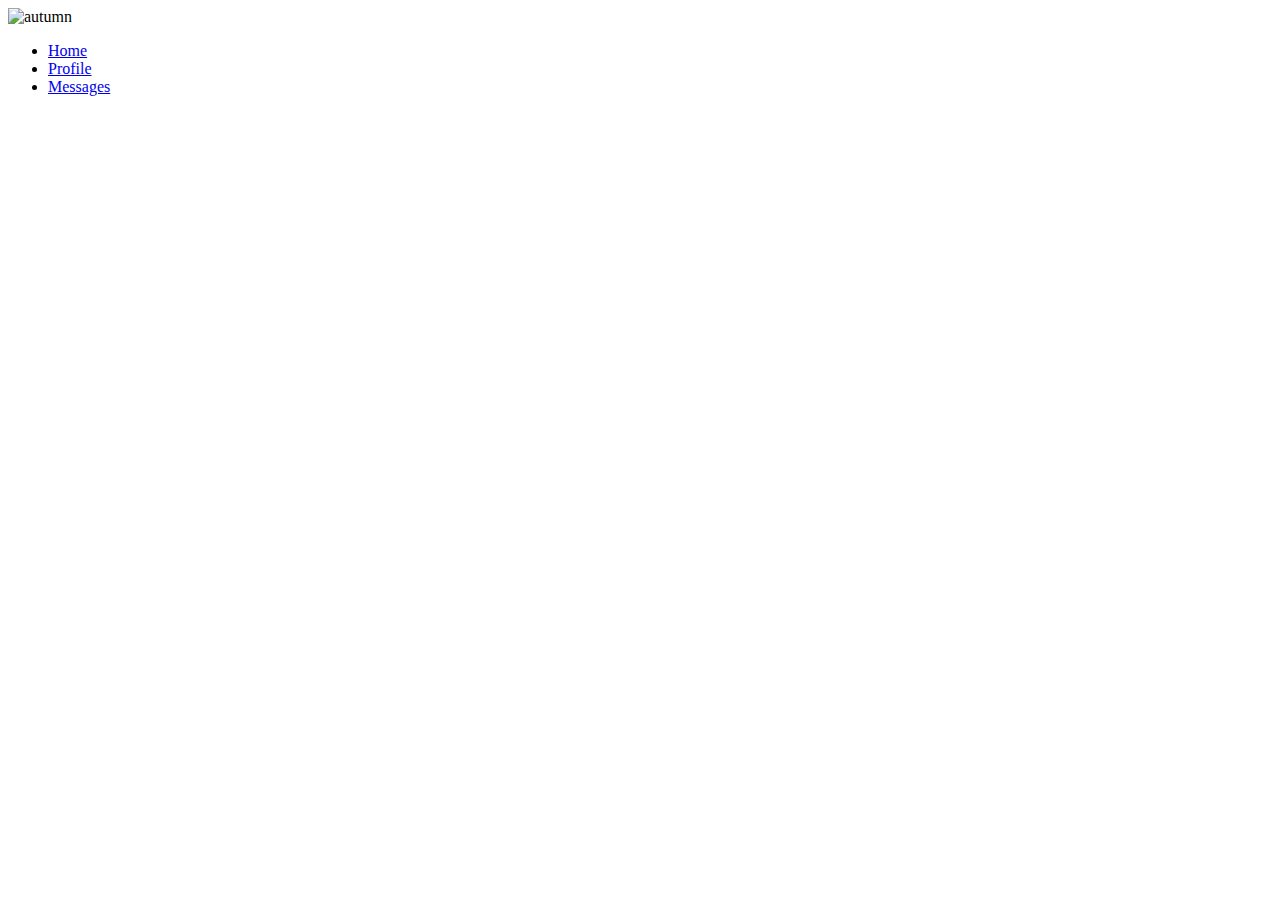
==== index.html @ d1ddfb8c "first commit" ====
<!DOCTYPE html>
<html lang="en">
<head>
  <meta charset="UTF-8">
  <meta name="viewport" content="width=device-width, initial-scale=1.0">
  <meta http-equiv="X-UA-Compatible" content="ie=edge">
  <title>Portfolio</title>
  <link rel="stylesheet" href="css/bootstrap.min.css">
	<link rel="stylesheet" href="css/styles.css">
</head>
<body>
<div class="container" >
  <div class="jumbotron">
    <img src="img/autumn.jpg" alt="autumn" class="img-responsive img-thumbnail">
  </div>
  <div class="nav">
    <ul class="nav nav-tabs">
      <li role="presentation" class="active"><a href="#">Home</a></li>
      <li role="presentation"><a href="#">Profile</a></li>
      <li role="presentation"><a href="#">Messages</a></li>
    </ul>
  </div>
</div>




<!--Remember to link sites in two columns under jumbotron  -->


  </center>
<!-- Scripts -->
  <script src="https://ajax.googleapis.com/ajax/libs/jquery/1.11.3/jquery.min.js"></script>
  <script src="js/bootstrap.min.js"></script>
</body>
</html>
---- css/styles.css ----
nav {
  float: left;
position: fixed;
position :relative; left: 600px;
padding-top: 250px;
}
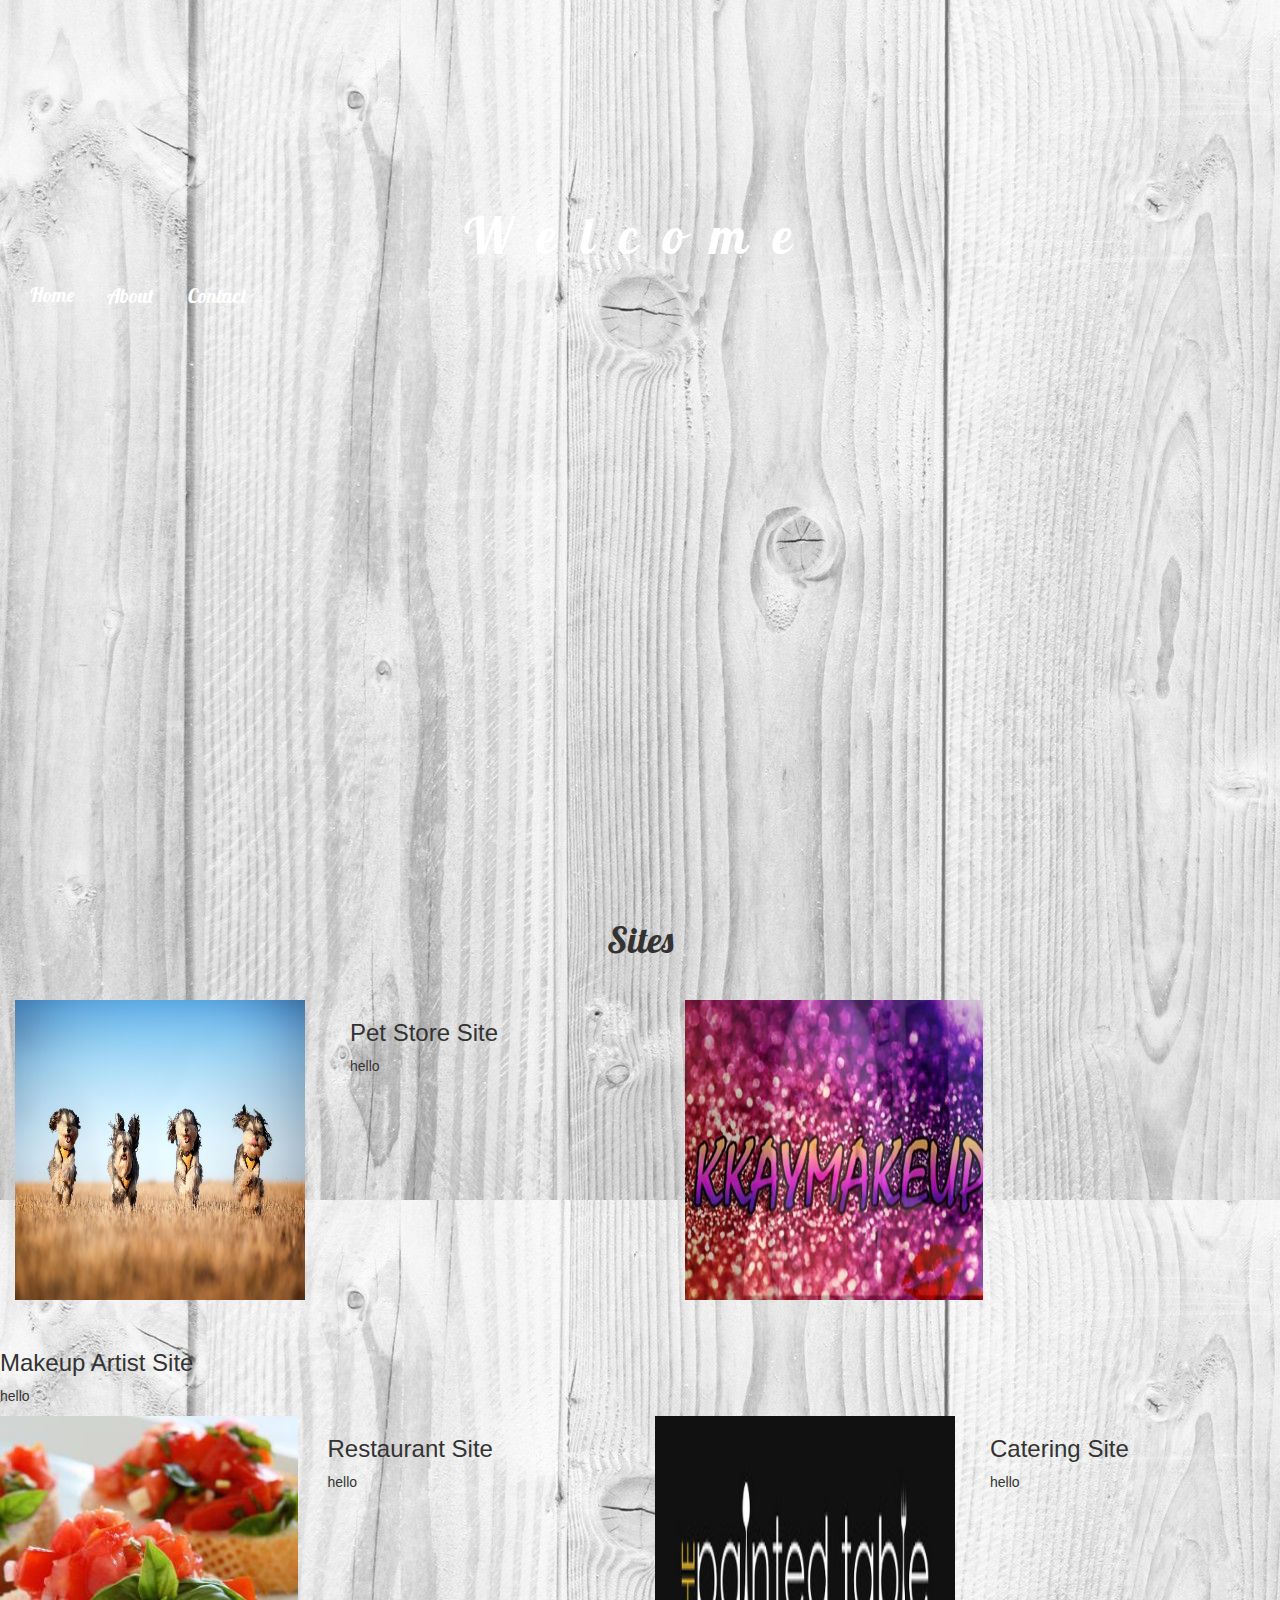
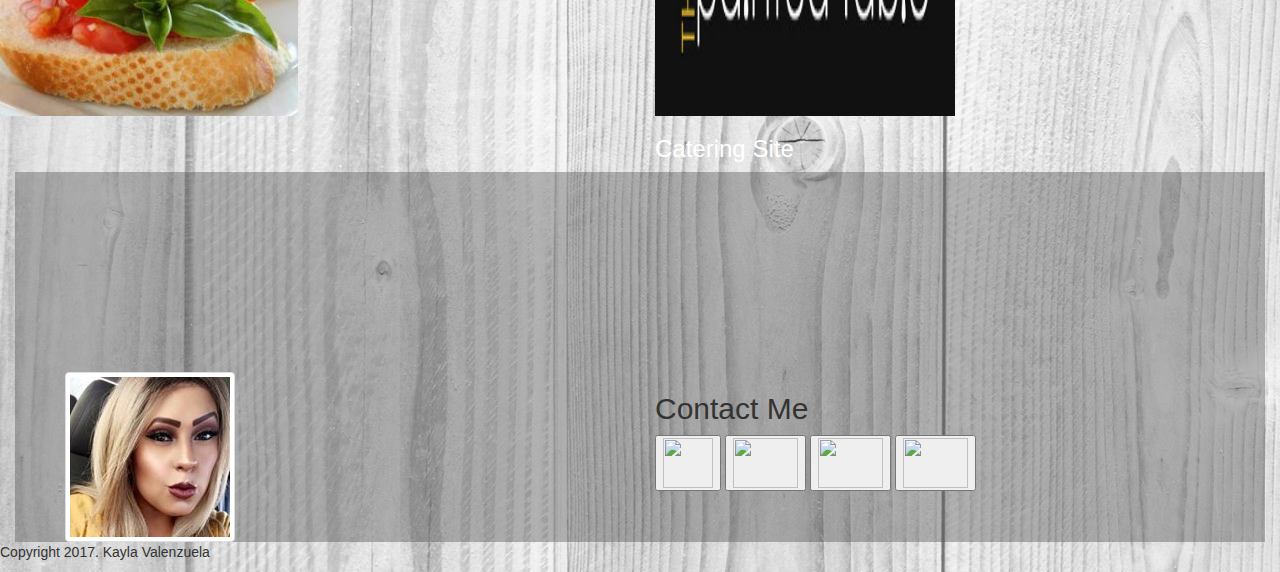
==== commit 55ddab49: "add updated files" ====
--- a/index.html
+++ b/index.html
@@ -7,28 +7,147 @@
   <title>Portfolio</title>
   <link rel="stylesheet" href="css/bootstrap.min.css">
 	<link rel="stylesheet" href="css/styles.css">
+  <link href="https://fonts.googleapis.com/css?family=Lobster" rel="stylesheet">
+  <link href="https://fonts.googleapis.com/css?family=Dancing+Script" rel="stylesheet">
 </head>
-<body>
-<div class="container" >
-  <div class="jumbotron">
-    <img src="img/autumn.jpg" alt="autumn" class="img-responsive img-thumbnail">
-  </div>
-  <div class="nav">
-    <ul class="nav nav-tabs">
-      <li role="presentation" class="active"><a href="#">Home</a></li>
-      <li role="presentation"><a href="#">Profile</a></li>
-      <li role="presentation"><a href="#">Messages</a></li>
+  <!--Nav  -->
+<div class="container-fluid" id="nav">
+    <div id="Welcome">
+      <div class="welcome">
+        <p>Welcome</p>
+    </div>
+    <ul class="nav nav-tabs" id="nav-position">
+      <li role="presentation" class="active"><a href="file:///C:/Users/Kayla%20Valenzuela/Desktop/projects1/Final/index.html">Home</a></li>
+      <li role="presentation"><a href="#about" data-toggle="modal">About</a></li>
+      <li role="presentation"><a href="#contact" data-toggle="modal">Contact</a></li>
     </ul>
   </div>
 </div>
 
+    <!--Nav Ends  -->
+
+  <!--trans. css welcome typing text  cursive font-->
+<div class="container-fluid" id="background">
+  <div id="Sites">
+    <h1>Sites</h1>
+  </div>
+   <div class="row">
+      <div class="col-sm-3 col-md-3" id="row1">
+        <img src="img/hero.jpg" alt="hero" class="img-responsive img-thumbnail1">
+      </div>
+      <!--app 2 ends -->
+      <div class="col-sm-3 col-md-3" id="row1">
+        <h3>Pet Store Site</h3>
+          <p>hello</p>
+      </div>
+      <!-- app 3 starts -->
+      <div class="row">
+         <div class="col-sm-3 col-md-3" id="row2">
+           <img src="img/logo1.jpg" alt="hero" class="img-responsive img-thumbnail1">
+         </div>
+         <!--app 2 ends -->
+         <div class="col-sm-3 col-md-3 site" id="row2">
+           <h3>Makeup Artist Site</h3>
+             <p>hello</p>
+         </div>
+       </div>
+
+         <div class="row">
+            <div class="col-sm-3 col-md-3 site">
+              <img src="img/bruschetta.jpg" alt="hero" class="img-responsive img-thumbnail1">
+            </div>
+            <!--app 2 ends -->
+            <div class="col-sm-3 col-md-3 site">
+              <h3>Restaurant Site</h3>
+                <p>hello</p>
+            </div>
+    <!-- app 4 starts -->
+    <div class="row">
+       <div class="col-sm-3 col-md-3 site">
+         <img src="img/logo.jpg" alt="logo" class="img-responsive img-thumbnail1">
+         <a href="file:///C:/Users/Kayla%20Valenzuela/Desktop/projects/Final%20Project/index.html"<button><h3>Catering Site</h3></button></a>
+       </div>
+       <!--app 2 ends -->
+       <div class="col-sm-3 col-md-3 site">
+         <h3>Catering Site</h3>
+           <p>hello</p>
+       </div>
 
 
 
-<!--Remember to link sites in two columns under jumbotron  -->
+
+        <!-- app 4 ends -->
+    </div>
+  </div>
+  </div>
+</div>
+<footer>
+<!--Footer Starts Here  -->
+<div class="container-fluid">
+  <div class="footer">
+    <div class="row">
+      <div class="col-sm-6">
+        <img src="img/kayla.jpg" alt="kayla" class="img-responsive img-thumbnail" id="kayla">
+        <!--image then small about paragraph  -->
+      </div>
+      <div class="col-sm-6">
+      <H2>Contact Me</H2>
+        <div>
+            <a href="https://www.facebook.com/XxKorruptionxX"><button><img src="fb.jpg" width="50" height="50"></button></a>
+            <a href="https://www.instagram.com/kkaymakeupartist"><button><img src="insta2.jpg" width="65" height="50"></button></a>
+            <a href="https://twitter.com/kkaymakeup"><button><img src="twitter.jpg" width="65" height="50"></button></a>
+            <a href="https://www.youtube.com/channel/UCBk4dtVQ9WHQDnfPB6tsmkg"><button><img src="youtube1.jpg" width="65" height="50"></button></a>
+        </div>
+      </div>
+    </div>
+  </div>
+</div>
+</footer>
+<!--email, linked in, github, twitter  -->
+
+<p>Copyright 2017. Kayla Valenzuela</p>
 
 
-  </center>
+<!--Modals  Start-->
+<div class="modal fade" id="contact" role = "dialog">
+  <div class = "modal-dialog">
+    <div class = "modal-content">
+      <div class="modal-header">
+        <h4>Contact Site</h4>
+      </div>
+      <div class="modual-body">
+        <p>Lorem ipsum dolor sit amet, consectetur adipisicing elit, sed do eiusmod tempor incididunt
+         ut labore et dolore magna aliqua. Ut enim ad minim veniam, quis nostrud exercitation
+         ullamco laboris nisi ut aliquip ex ea commodo consequat.</p>
+      </div>
+      <div class="modal-footer">
+        <a class="btn btn-primary" data-dismiss = "modal">Close</a>
+      </div>
+    </div>
+  </div>
+</div>
+
+
+<div class="modal fade" id="about" role = "dialog">
+  <div class = "modal-dialog">
+    <div class = "modal-content">
+      <div class="modal-header">
+        <h4>About</h4>
+      </div>
+      <div class="modual-body">
+        <p>Lorem ipsum dolor sit amet, consectetur adipisicing elit, sed do eiusmod tempor incididunt
+         ut labore et dolore magna aliqua. Ut enim ad minim veniam, quis nostrud exercitation
+         ullamco laboris nisi ut aliquip ex ea commodo consequat.</p>
+      </div>
+      <div class="modal-footer">
+        <a class="btn btn-primary" data-dismiss = "modal">Close</a>
+      </div>
+    </div>
+  </div>
+</div>
+
+
+<!--Modals End-->
 <!-- Scripts -->
   <script src="https://ajax.googleapis.com/ajax/libs/jquery/1.11.3/jquery.min.js"></script>
   <script src="js/bootstrap.min.js"></script>
--- a/css/styles.css
+++ b/css/styles.css
@@ -1,6 +1,159 @@
-nav {
-  float: left;
-position: fixed;
-position :relative; left: 600px;
-padding-top: 250px;
+#nav {
+  background-image: url("../img/autumn.jpg");
+  background-position: center;
+  background-size: cover;
+  height: 700px;
+  border-bottom: none;
+  font-family: 'Dancing Script', cursive;
+  font-size: 20px;
+    top: 50%;
+    left: 40%;
+    text-align: center;
 }
+
+#Welcome {
+  text-align: center;
+  font-family: 'Lobster', cursive;
+  position: center;
+  text-align: center;
+  padding-top: 200px;
+}
+
+.welcome #nav-position {
+  white-space: nowrap;
+overflow: hidden;
+width: 30em;
+animation: type2 10s steps(60, end);
+}
+
+.welcome p {
+  overflow: hidden; /* Ensures the content is not revealed until the animation */
+    border-right: .15em #FFF; /* The typwriter cursor */
+    white-space: nowrap; /* Keeps the content on a single line */
+    margin: 0 auto; /* Gives that scrolling effect as the typing happens */
+    letter-spacing: .5em; /* Adjust as needed */
+    animation:
+      typing 10s steps(60),
+      blink-caret 5s step-end infinite;
+      font-size: 50px;
+      color: #fff;
+}
+
+@keyframes typing {
+  from { width: 0 }
+  to { width: 75% }
+}
+
+/* The typewriter cursor effect */
+@keyframes blink-caret {
+  from, to { border-color: #FFF }
+  100% { border-color: #FFF; }
+  animation: blink 2s infinite;
+}
+
+
+
+body {
+  background-image: url("../img/wood.jpg");
+
+}
+
+.img-thumbnail1 {
+    height:300px;
+    width: 300px;
+}
+
+img:hover {
+    opacity: 0.6;
+    filter: alpha(opacity=50);
+}
+
+#Sites {
+  text-align: center;
+  font-family: 'Lobster', cursive;
+  padding-top: 200px;
+}
+
+#row1 {
+  margin-right: 15px;
+  padding-top:  30px;
+}
+
+#row2 {
+  margin-right: 15px;
+  padding-top:  30px;
+}
+
+
+.nav-tabs>li.active>a, .nav-tabs>li.active>a:focus, .nav-tabs>li.active>a:hover {
+  cursor: default;
+  background-color: transparent;
+  border: 1px solid transparent;
+  border-radius: 4px 4px 0 0;
+  position: relative;
+  display: block;
+  padding: 10px 15px;
+  outline-color: #FFF;
+}
+
+.nav-tabs>li.active>a, .nav-tabs>li.active>a:focus {
+  border: none;
+  color: #FFF;
+}
+
+
+.nav-tabs {
+    border-bottom: transparent;
+}
+
+.nav>li>a:hover {
+    text-decoration: none;
+    background-color: transparent;
+}
+
+a:focus, a:hover {
+    color: #FFF;
+    text-decoration: underline;
+}
+
+.nav-tabs>li.active>a, .nav-tabs>li.active>a:focus, .nav-tabs>li.active>a:hover {
+  color: #FFF;
+
+}
+
+
+a {
+    color: #FFF;
+    text-decoration: none;
+}
+
+.footer {
+background-color: rgba(81, 81,81, .4);
+padding-top: 200px;
+
+#kayla {
+  margin-left: 50px;
+}
+
+/*Modals*/
+
+
+
+
+
+
+
+/*Media Quieries*/
+@media screen and (max-width: 1000px) {
+    #nav {
+        width: 100%;
+    }
+
+    nav-tabs {
+        width: 12.5%;
+    }
+
+    #nav-position {
+        width: 100%;
+    }
+}
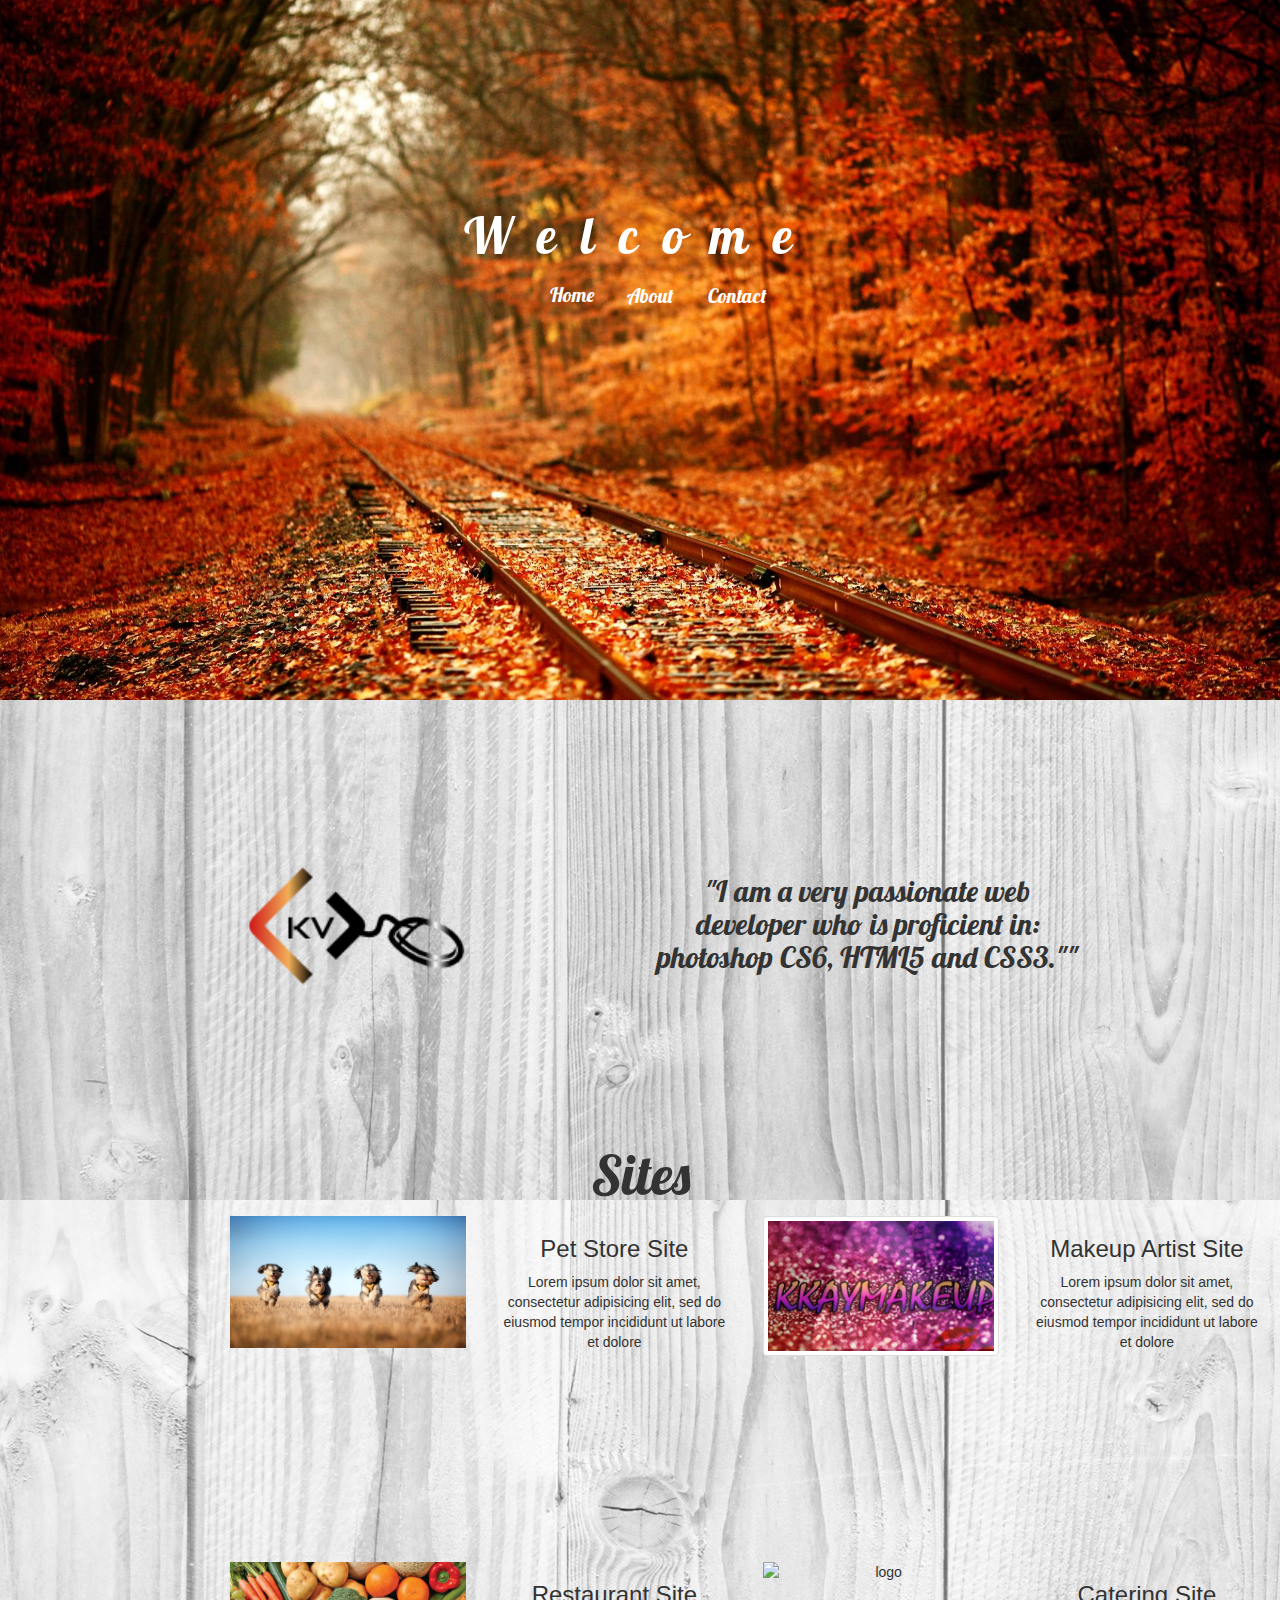
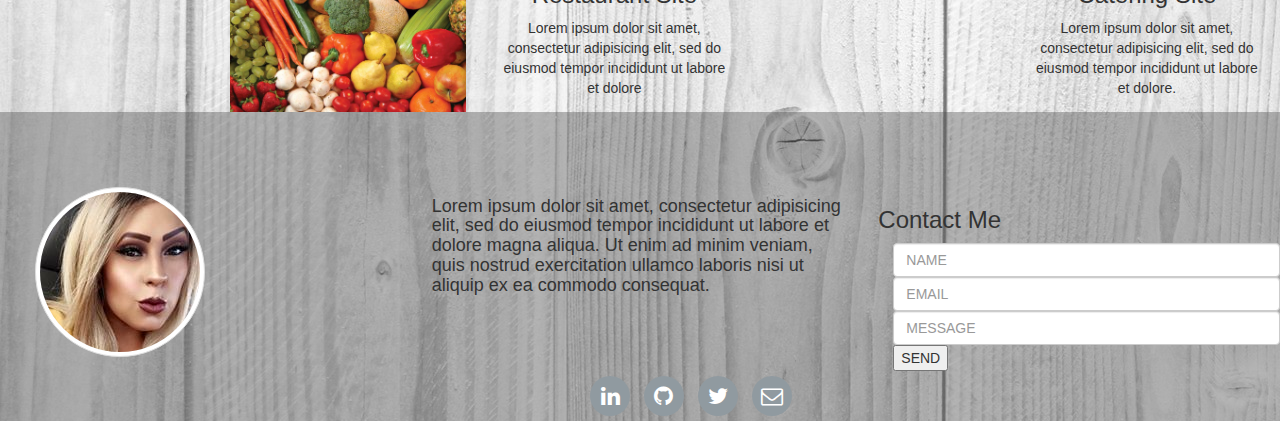
==== commit 0ac09167: "fixed footer" ====
--- a/index.html
+++ b/index.html
@@ -6,7 +6,9 @@
   <meta http-equiv="X-UA-Compatible" content="ie=edge">
   <title>Portfolio</title>
   <link rel="stylesheet" href="css/bootstrap.min.css">
+  <link rel="stylesheet" href="css/font-awesome.min.css." />
 	<link rel="stylesheet" href="css/styles.css">
+  <link rel="stylesheet" href="https://cdnjs.cloudflare.com/ajax/libs/font-awesome/4.7.0/css/font-awesome.min.css">
   <link href="https://fonts.googleapis.com/css?family=Lobster" rel="stylesheet">
   <link href="https://fonts.googleapis.com/css?family=Dancing+Script" rel="stylesheet">
 </head>
@@ -25,88 +27,126 @@
 </div>
 
     <!--Nav Ends  -->
-
-  <!--trans. css welcome typing text  cursive font-->
-<div class="container-fluid" id="background">
-  <div id="Sites">
-    <h1>Sites</h1>
-  </div>
-   <div class="row">
-      <div class="col-sm-3 col-md-3" id="row1">
-        <img src="img/hero.jpg" alt="hero" class="img-responsive img-thumbnail1">
+<div class="container-fluid">
+  <div class="row">
+    <div class="col-sm-6 col-md-6">
+      <div class="img">
+        <img src="img/web.png" alt="hero" class="img-responsive img-thumbnai1 "width="300" height="400;" id="img">
       </div>
-      <!--app 2 ends -->
-      <div class="col-sm-3 col-md-3" id="row1">
-        <h3>Pet Store Site</h3>
-          <p>hello</p>
-      </div>
-      <!-- app 3 starts -->
-      <div class="row">
-         <div class="col-sm-3 col-md-3" id="row2">
-           <img src="img/logo1.jpg" alt="hero" class="img-responsive img-thumbnail1">
-         </div>
-         <!--app 2 ends -->
-         <div class="col-sm-3 col-md-3 site" id="row2">
-           <h3>Makeup Artist Site</h3>
-             <p>hello</p>
-         </div>
-       </div>
-
-         <div class="row">
-            <div class="col-sm-3 col-md-3 site">
-              <img src="img/bruschetta.jpg" alt="hero" class="img-responsive img-thumbnail1">
-            </div>
-            <!--app 2 ends -->
-            <div class="col-sm-3 col-md-3 site">
-              <h3>Restaurant Site</h3>
-                <p>hello</p>
-            </div>
-    <!-- app 4 starts -->
+    </div>
+<!--paragraph tag  -->
     <div class="row">
-       <div class="col-sm-3 col-md-3 site">
-         <img src="img/logo.jpg" alt="logo" class="img-responsive img-thumbnail1">
-         <a href="file:///C:/Users/Kayla%20Valenzuela/Desktop/projects/Final%20Project/index.html"<button><h3>Catering Site</h3></button></a>
-       </div>
-       <!--app 2 ends -->
-       <div class="col-sm-3 col-md-3 site">
-         <h3>Catering Site</h3>
-           <p>hello</p>
-       </div>
-
-
-
-
-        <!-- app 4 ends -->
-    </div>
-  </div>
-  </div>
-</div>
-<footer>
-<!--Footer Starts Here  -->
-<div class="container-fluid">
-  <div class="footer">
-    <div class="row">
-      <div class="col-sm-6">
-        <img src="img/kayla.jpg" alt="kayla" class="img-responsive img-thumbnail" id="kayla">
-        <!--image then small about paragraph  -->
-      </div>
-      <div class="col-sm-6">
-      <H2>Contact Me</H2>
-        <div>
-            <a href="https://www.facebook.com/XxKorruptionxX"><button><img src="fb.jpg" width="50" height="50"></button></a>
-            <a href="https://www.instagram.com/kkaymakeupartist"><button><img src="insta2.jpg" width="65" height="50"></button></a>
-            <a href="https://twitter.com/kkaymakeup"><button><img src="twitter.jpg" width="65" height="50"></button></a>
-            <a href="https://www.youtube.com/channel/UCBk4dtVQ9WHQDnfPB6tsmkg"><button><img src="youtube1.jpg" width="65" height="50"></button></a>
-        </div>
+      <div class="col-sm-6 col-md-6">
+        <h2>"I am a very passionate web developer who is
+        proficient in: photoshop CS6, HTML5 and CSS3.""</h2>
       </div>
     </div>
   </div>
 </div>
-</footer>
-<!--email, linked in, github, twitter  -->
+  <!--trans. css welcome typing text  cursive font-->
+<div class="container-fluid">
+  <div class="sites" id="sites">
+    <h1>Sites</h1>
+  </div>
+   <div class="row" id="one">
+    <center><div class="col-sm-3 col-md-3">
+        <img src="img/hero.jpg" alt="hero" class="img-responsive img-thumbnai1">
+      </div>
+      <!--app 2 ends -->
+      <div class="col-sm-3 col-md-3">
+        <h3>Pet Store Site</h3>
+          <p>Lorem ipsum dolor sit amet, consectetur adipisicing elit, sed do
+             eiusmod tempor incididunt ut labore et dolore</p>
+      </div>
+      <!-- app 3 starts -->
+      <div class="col-sm-3 col-md-3">
+        <img src="img/logo1.jpg" alt="hero" class="img-responsive img-thumbnail">
+      </div>
+      <!--app 2 ends -->
+      <div class="col-sm-3 col-md-3">
+        <h3>Makeup Artist Site</h3>
+          <p>Lorem ipsum dolor sit amet, consectetur adipisicing elit, sed do
+             eiusmod tempor incididunt ut labore et dolore</p>
+      </div>
+    </div></center>
 
-<p>Copyright 2017. Kayla Valenzuela</p>
+     <div class="row" id="two">
+      <center><div class="col-sm-3 col-md-3">
+          <img src="img/food_review.jpg" alt="hero" class="img-responsive img-thumbnai1">
+        </div>
+        <!--app 2 ends -->
+        <div class="col-sm-3 col-md-3">
+          <h3>Restaurant Site</h3>
+            <p>Lorem ipsum dolor sit amet, consectetur adipisicing elit, sed do
+               eiusmod tempor incididunt ut labore et dolore</p>
+        </div>
+        <div class="col-sm-3 col-md-3">
+          <img src="img/8.jpg" alt="logo" class="img-responsive img-thumbnai1">
+        </div>
+        <!--app 2 ends -->
+        <div class="col-sm-3 col-md-3">
+          <h3>Catering Site</h3>
+            <p>Lorem ipsum dolor sit amet, consectetur adipisicing elit, sed do
+               eiusmod tempor incididunt ut labore et dolore.</p>
+      </div>
+    </div>
+  </center>
+</div>
 
+
+
+<!--Footer Starts Here  -->
+  <footer class="row">
+    <div class="row">
+      <div class="col-sm-4">
+        <img src="img/kayla.jpg" alt="kayla" class="img-responsive img-thumbnail" id="kayla">
+      </div>
+      <div class="col-sm-4">
+        <h4>Lorem ipsum dolor sit amet, consectetur adipisicing elit,
+          sed do eiusmod tempor incididunt ut labore et dolore magna
+          aliqua. Ut enim ad minim veniam, quis nostrud exercitation
+           ullamco laboris nisi ut aliquip ex ea commodo consequat.
+        </h4>
+      </div>
+  <div class="col-sm-4">
+    <H3>Contact Me</H3>
+      <section id="contact">
+        <!-- <div class="form-group"> -->
+        <form name="htmlform" method="post" action="toyousender.php">
+          <div class="col-sm-12">
+            <!-- <label for="">Name</label> -->
+            <input type="text" name="first_name" placeholder="NAME" class="form-control"required>
+          </div>
+          <form name="htmlform" method="post" action="toyousender.php">
+            <div class="col-sm-12">
+              <input type="text" name="first_name" placeholder="EMAIL" class="form-control"required>
+            </div>
+
+          <form name="htmlform" method="post" action="toyousender.php">
+            <div class="col-sm-12">
+              <input type="text" name="first_name" placeholder="MESSAGE" class="form-control"required>
+                <button name="send" type="submit" class="submit">SEND</button>
+            </div>
+          </form>
+        </section>
+      </div>
+    </div>
+
+        <!--email, linked in, github, twitter  -->
+
+        <div class="row">
+          <div class="col-sm-12">
+            <div class="social">
+              <ul>
+                <li><a href="https://www.linkedin.com/in/kayla-valenzuela-26780ab5/"><i class="fa fa-lg fa-linkedin"></i></a></li>
+                <li><a href="https://kaylavalenzuela.github,io"><i class="fa fa-lg fa-github"></i></a></li>
+                <li><a href="https://twitter.com/ValenzKayla"><i class="fa fa-lg fa-twitter"></i></a></li>
+                <li><a href=""><i class="fa fa-lg fa-envelope-o"></i></a><li>
+              </ul>
+            </div>
+          </div>
+        </div>
+      </footer>
 
 <!--Modals  Start-->
 <div class="modal fade" id="contact" role = "dialog">
@@ -134,10 +174,10 @@
       <div class="modal-header">
         <h4>About</h4>
       </div>
-      <div class="modual-body">
-        <p>Lorem ipsum dolor sit amet, consectetur adipisicing elit, sed do eiusmod tempor incididunt
-         ut labore et dolore magna aliqua. Ut enim ad minim veniam, quis nostrud exercitation
-         ullamco laboris nisi ut aliquip ex ea commodo consequat.</p>
+      <div class="modual-body" id="paragraph">
+        <p>My name is Kayla Valenzuela. I am very passionate about technology as well
+          as design. I know how to use Photoshop CS6, HTML and CSS.
+          I would love to build you site for you!</p>
       </div>
       <div class="modal-footer">
         <a class="btn btn-primary" data-dismiss = "modal">Close</a>
--- a/css/styles.css
+++ b/css/styles.css
@@ -1,14 +1,27 @@
 #nav {
-  background-image: url("../img/autumn.jpg");
+  background-image: url("../img/Autumn.jpg");
   background-position: center;
   background-size: cover;
   height: 700px;
   border-bottom: none;
   font-family: 'Dancing Script', cursive;
   font-size: 20px;
-    top: 50%;
-    left: 40%;
-    text-align: center;
+  text-align: center;
+}
+
+#nav-position {
+  text-align: center;
+  font-family: 'Lobster', cursive;
+  position: center;
+  text-align: center;
+  margin-left: 520px;
+}
+
+
+.nav {
+     padding-right: 50px;
+    margin-bottom: 0;
+    list-style: none;
 }
 
 #Welcome {
@@ -61,29 +74,27 @@
 .img-thumbnail1 {
     height:300px;
     width: 300px;
+    transition: 12s;
 }
 
 img:hover {
     opacity: 0.6;
     filter: alpha(opacity=50);
-}
-
-#Sites {
+    transition: 12s;
+    transition: ease-in-out;
+    transform: rotate(1080deg);
+}
+
+#sites {
   text-align: center;
   font-family: 'Lobster', cursive;
-  padding-top: 200px;
-}
-
-#row1 {
-  margin-right: 15px;
-  padding-top:  30px;
-}
-
-#row2 {
-  margin-right: 15px;
-  padding-top:  30px;
-}
-
+  padding-top: 50px;
+  font-size: 30px;
+}
+
+.col-sm-3 col-md-3 {
+text-align: center;
+}
 
 .nav-tabs>li.active>a, .nav-tabs>li.active>a:focus, .nav-tabs>li.active>a:hover {
   cursor: default;
@@ -96,6 +107,7 @@
   outline-color: #FFF;
 }
 
+
 .nav-tabs>li.active>a, .nav-tabs>li.active>a:focus {
   border: none;
   color: #FFF;
@@ -127,21 +139,206 @@
     text-decoration: none;
 }
 
-.footer {
+  #img {
+    text-align: center;
+    margin-left: 200px;
+    margin-top: 75px;
+  }
+
+h2 {
+  text-align: center;
+  margin-right: 200px;
+  margin-top: 175px;
+  font-family: 'Lobster', cursive;
+}
+
+h1 {
+  font-size: 55px;
+}
+
+#one {
+  margin-left: 200px;
+}
+
+#two {
+    margin-left: 200px;
+    padding-top: 200px;
+}
+
+/*footer starts*/
+#contact {width:100%; height:100%; margin 0 auto; background: #DDD; }
+
+.container {width:960px; height:auto; margin: 0 auto; padding: 0px 0;}
+
+#contact .container form input,
+#contact .container form textarea {
+	width:97.4%;
+	height:30px;
+	padding:5px 10px;
+	font-size: 12px;
+	color:#999;
+	letter-spacing:1px;
+	background: #FFF;
+	border:2px solid #FFF;
+	margin-bottom:25px;
+  -webkit-transition:all .1s ease-in-out;
+	-moz-transition:all .1s ease-in-out;
+	-ms-transition:all .1s ease-in-out;
+	-o-transition:all .1s ease-in-out;
+	transition:all .1s ease-in-out;}
+
+#contact .container form input:focus,
+#contact .container form textarea:focus {
+	border:2px solid #dd4545;
+	color:#999;}
+
+#contact .container form textarea {
+	height:150px;}
+
+#contact .container form .submit {
+	width:100%;
+	padding:5px 10px;
+	font-size: 12px;
+	letter-spacing:1px;
+	background:#dd4545;
+	height:40px;
+	text-transform:uppercase;
+	letter-spacing:1px;
+	color:#FFF;
+	border:2px solid #b43838;
+  -webkit-transition:all .1s ease-in-out;
+	-moz-transition:all .1s ease-in-out;
+	-ms-transition:all .1s ease-in-out;
+	-o-transition:all .1s ease-in-out;
+	transition:all .1s ease-in-out;}
+
+#contact .form-group form .submit {
+	color:#FFF;
+	border:2px solid #dd4545;
+	background: #b43838;
+	cursor:pointer;}
+
+#contact .form-group form .required {
+	color:#b43838;}
+
+
+
+
+footer {
 background-color: rgba(81, 81,81, .4);
-padding-top: 200px;
+padding-top: 75px;
+}
+
+.fa {
+    padding: 0px;
+    font-size: 30px;
+    width: 30px;
+    text-align: center;
+    text-decoration: none;
+    border-radius: 50%;
+}
+
+/*a {
+     color: #000000;
+    text-decoration: none;
+}*/
 
 #kayla {
   margin-left: 50px;
-}
-
-/*Modals*/
-
-
-
-
-
-
+  border-radius: 50%;
+}
+
+
+/*media icons*/
+.social {
+    margin: 0;
+    padding: 0;
+}
+
+.social ul {
+    margin: 0;
+    padding-left: 600px;
+}
+
+.social ul li {
+    margin: 5px;
+    list-style: none outside none;
+    display: inline-block;
+}
+
+.social i {
+    width: 40px;
+    height: 40px;
+    color: #FFF;
+    background-color: #909AA0;
+    font-size: 22px;
+    text-align:center;
+    padding-top: 12px;
+    border-radius: 50%;
+    -moz-border-radius: 50%;
+    -webkit-border-radius: 50%;
+    -o-border-radius: 50%;
+    transition: all ease 0.3s;
+    -moz-transition: all ease 0.3s;
+    -webkit-transition: all ease 0.3s;
+    -o-transition: all ease 0.3s;
+    -ms-transition: all ease 0.3s;
+}
+
+.social i:hover {
+    color: #FFF;
+    text-decoration: none;
+    transition: all ease 0.3s;
+    -moz-transition: all ease 0.3s;
+    -webkit-transition: all ease 0.3s;
+    -o-transition: all ease 0.3s;
+    -ms-transition: all ease 0.3s;
+}
+
+.social .fa-github {
+  text-align: center;
+}
+
+
+
+
+
+
+.social .fa-github:hover { /* round github icon*/
+    background: #343434;
+}
+
+.social .fa-linkedin:hover { /* round linkedin icon*/
+    background: #3399ff;
+}
+
+.social .fa-twitter:hover { /* round twitter icon*/
+    background: #99ffcc;
+}
+
+.social .fa-envelope-o:hover { /* round envelope-o icon*/
+    background: red;
+}
+
+
+
+
+
+
+
+
+
+
+
+
+
+/*Media icons end*/
+
+/*footer ends*/
+/*Modal Styling*/
+
+
+/*Modal STyling ends*/
 
 /*Media Quieries*/
 @media screen and (max-width: 1000px) {
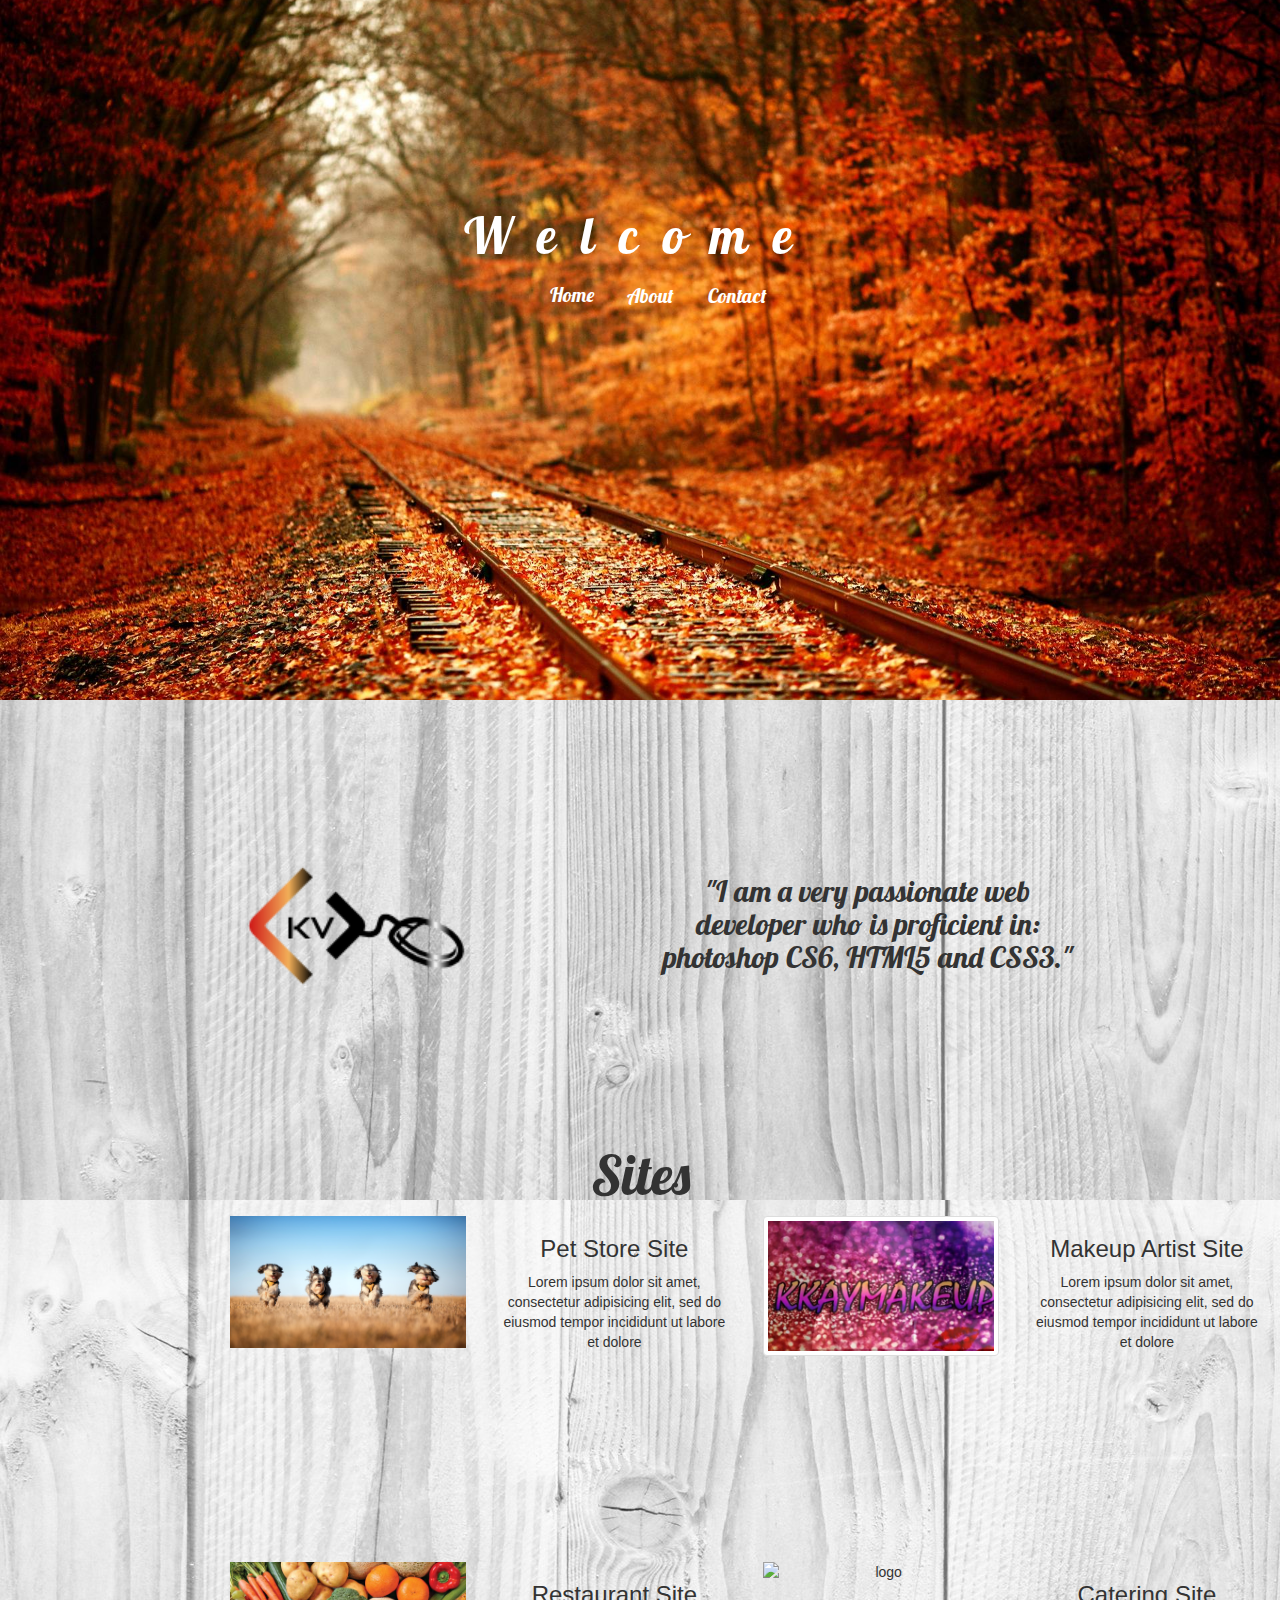
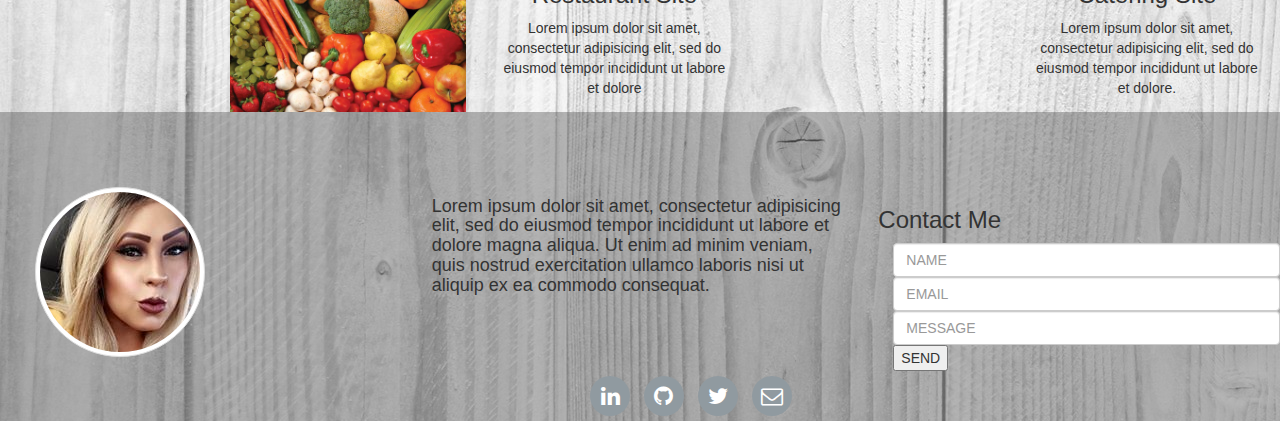
==== commit dabb29b1: "fixed img" ====
--- a/index.html
+++ b/index.html
@@ -38,7 +38,7 @@
     <div class="row">
       <div class="col-sm-6 col-md-6">
         <h2>"I am a very passionate web developer who is
-        proficient in: photoshop CS6, HTML5 and CSS3.""</h2>
+        proficient in: photoshop CS6, HTML5 and CSS3."</h2>
       </div>
     </div>
   </div>
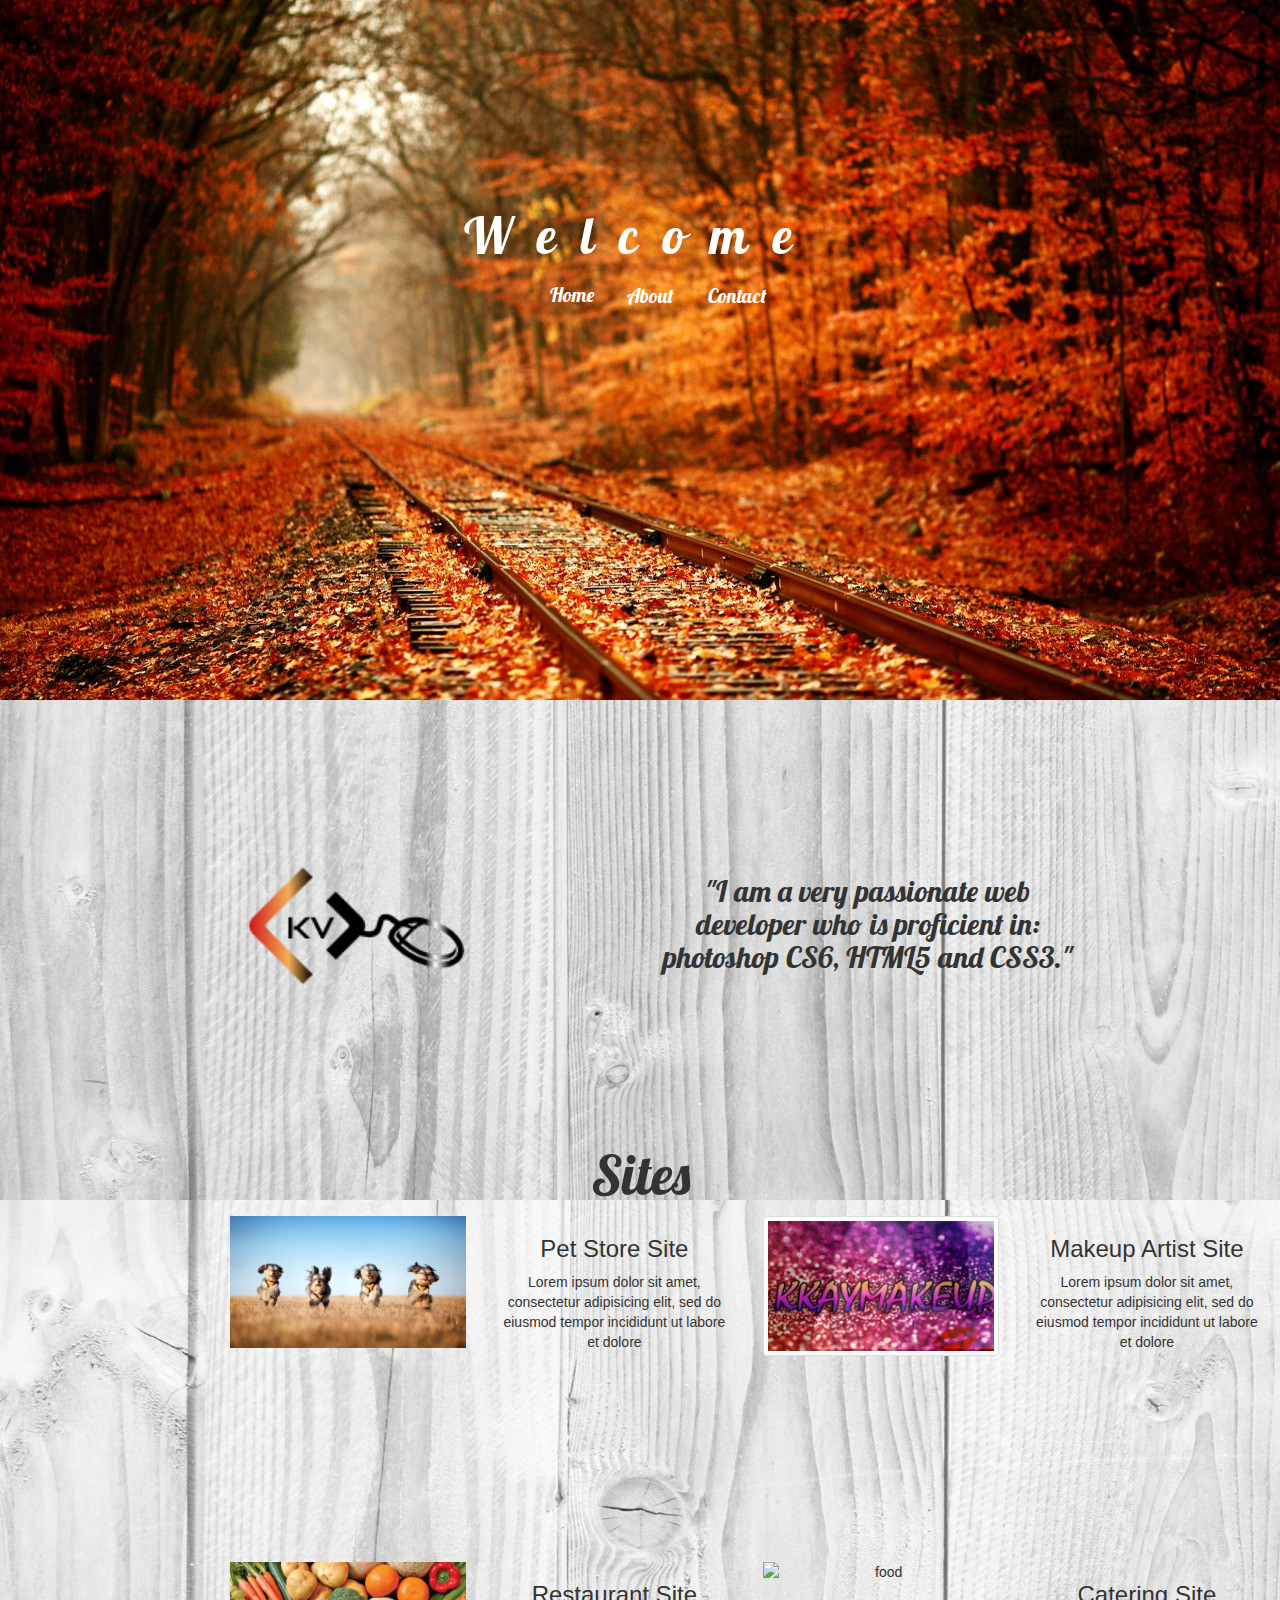
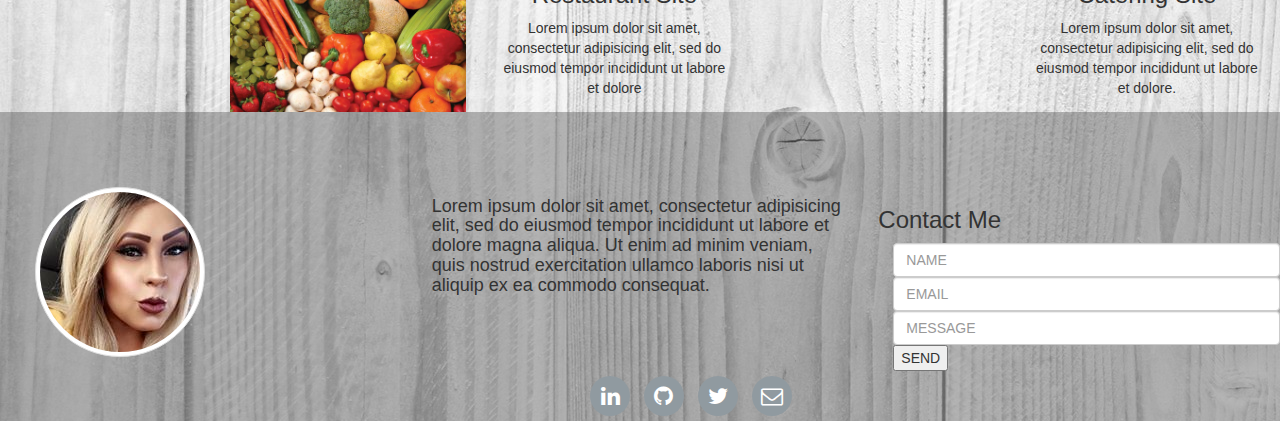
==== commit 3bf98526: "final commit before show" ====
--- a/index.html
+++ b/index.html
@@ -81,7 +81,7 @@
                eiusmod tempor incididunt ut labore et dolore</p>
         </div>
         <div class="col-sm-3 col-md-3">
-          <img src="img/8.jpg" alt="logo" class="img-responsive img-thumbnai1">
+          <img src="img/8.jpg" alt="food" class="img-responsive img-thumbnai1">
         </div>
         <!--app 2 ends -->
         <div class="col-sm-3 col-md-3">
